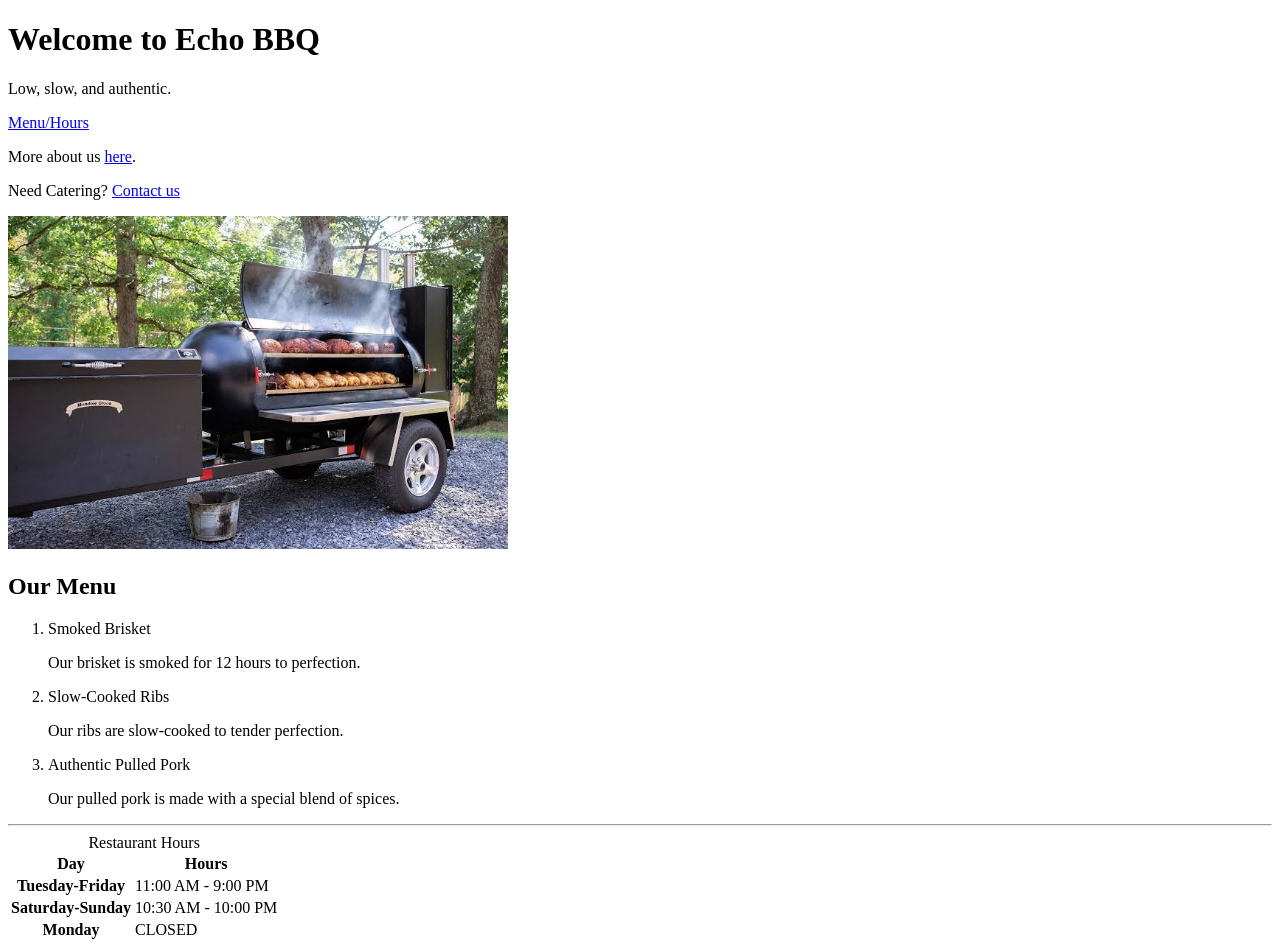
==== index.html @ 164f66e5 "Week 3 Studio assignment" ====
<!DOCTYPE html>
<html lang="en">
    <head>
        <meta charset="UTF-8">
        <meta name="viewport" content="width=device-width, initial-scale=1.0">
        <title>Echo BBQ</title>
    </head>
    <body>
        <h1>Welcome to Echo BBQ</h1>
        <p>Low, slow, and authentic.</p>
        <a href="#main">Menu/Hours</a>
        <p>More about us <a href="pages/about.html">here</a>.</p>
        <p>Need Catering? <a href="pages/contact.html">Contact us</a></p>
        <img
            src="images/smoker.jpg"
            alt="Lots of BBQ meat on a large smoker"
            width="500"
        >
        <main id="main">
        <h2>Our Menu</h2>
        <ol>
            <li>Smoked Brisket</li>
            <p>Our brisket is smoked for 12 hours to perfection.</p>
            <li>Slow-Cooked Ribs</li>
            <p>Our ribs are slow-cooked to tender perfection.</p>
            <li>Authentic Pulled Pork</li>
            <p>Our pulled pork is made with a special blend of spices.</p>
        </ol>
        <hr>
        <table>
            <caption>Restaurant Hours</caption>
            <thead><tr><th scope="col">Day</th><th scope="col">Hours</th></tr></thead>
            <tbody>
                <tr><th scope="row">Tuesday-Friday</th><td>11:00 AM - 9:00 PM</td></tr>
                <tr><th scope="row">Saturday-Sunday</th><td>10:30 AM - 10:00 PM</td></tr>
                <tr><th scope="row">Monday</th><td>CLOSED</td></tr>
            </tbody>
        </table>
    </body>
</html>
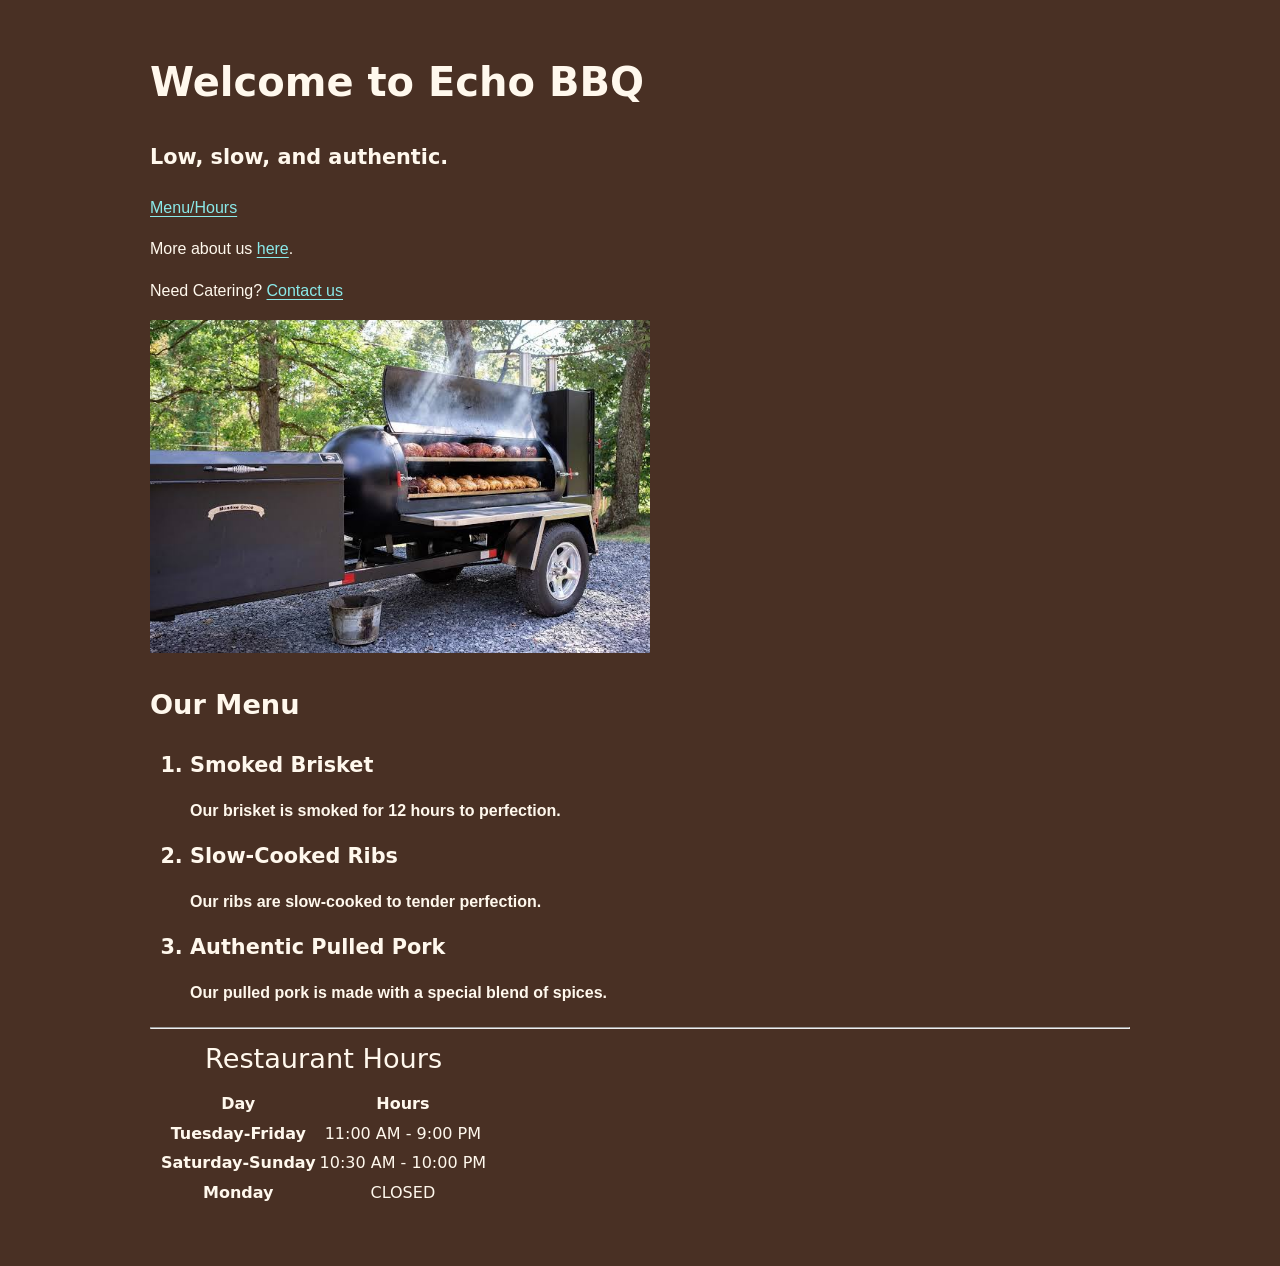
==== commit 47323104: "Added styles.css and updated live pages with styles" ====
--- a/index.html
+++ b/index.html
@@ -3,33 +3,34 @@
     <head>
         <meta charset="UTF-8">
         <meta name="viewport" content="width=device-width, initial-scale=1.0">
-        <title>Echo BBQ</title>
+        <title>Home - Echo BBQ</title>
+        <link rel="stylesheet" href="pages/styles.css">
     </head>
     <body>
-        <h1>Welcome to Echo BBQ</h1>
-        <p>Low, slow, and authentic.</p>
-        <a href="#main">Menu/Hours</a>
-        <p>More about us <a href="pages/about.html">here</a>.</p>
-        <p>Need Catering? <a href="pages/contact.html">Contact us</a></p>
+        <h1 class="h1">Welcome to Echo BBQ</h1>
+        <p class="h3">Low, slow, and authentic.</p>
+        <a class="description" href="#main">Menu/Hours</a>
+        <p class="description">More about us <a href="pages/about.html">here</a>.</p>
+        <p class="description">Need Catering? <a href="pages/contact.html">Contact us</a></p>
         <img
             src="images/smoker.jpg"
             alt="Lots of BBQ meat on a large smoker"
             width="500"
         >
         <main id="main">
-        <h2>Our Menu</h2>
-        <ol>
+        <h2 class="h2">Our Menu</h2>
+        <ol class="h3">
             <li>Smoked Brisket</li>
-            <p>Our brisket is smoked for 12 hours to perfection.</p>
+            <p class="description">Our brisket is smoked for 12 hours to perfection.</p>
             <li>Slow-Cooked Ribs</li>
-            <p>Our ribs are slow-cooked to tender perfection.</p>
+            <p class="description">Our ribs are slow-cooked to tender perfection.</p>
             <li>Authentic Pulled Pork</li>
-            <p>Our pulled pork is made with a special blend of spices.</p>
+            <p class="description">Our pulled pork is made with a special blend of spices.</p>
         </ol>
         <hr>
-        <table>
-            <caption>Restaurant Hours</caption>
-            <thead><tr><th scope="col">Day</th><th scope="col">Hours</th></tr></thead>
+        <table class="table">
+            <caption class="h2">Restaurant Hours</caption>
+            <thead class="table"><tr><th scope="col">Day</th><th scope="col">Hours</th></tr></thead>
             <tbody>
                 <tr><th scope="row">Tuesday-Friday</th><td>11:00 AM - 9:00 PM</td></tr>
                 <tr><th scope="row">Saturday-Sunday</th><td>10:30 AM - 10:00 PM</td></tr>
--- a/pages/styles.css
+++ b/pages/styles.css
@@ -0,0 +1,84 @@
+:root {
+    --color-text: #fff8ed;
+    --color-heading: #e9c58a;
+    --color-3: #bd7838;
+    --color-main: #493024;
+    --color-accent: #8ae9e9;
+    --color-black: #000000;
+    --margin-left: 150px;
+    --margin-right: 150px;
+    --margin-top: 50px;
+    --margin-bottom: 50px;
+    --font-system: system-ui, sans-serif;
+    --font-Georgia: Georgia, sans-serif;
+    --font-bodytext: 1rem;
+    --font-heading: 2.5rem;
+    --font-heading2: 1.7rem;
+    --font-heading3: 1.3rem;
+    --font-line-height: 1.6;
+    --font-weight: bold;
+    --font-weight2: italic;
+
+}
+*, *::before, *::after { box-sizing: border-box; }
+body { 
+  margin-left: var(--margin-left);
+  margin-right: var(--margin-right);
+  margin-top: var(--margin-top);
+  margin-bottom: var(--margin-bottom); 
+  font-family: var(--font-system); 
+  background: var(--color-main); 
+  color: var(--color-text); 
+  font-size: var(--font-bodytext); 
+  line-height: var(--font-line-height); 
+}
+a { 
+  color: var(--color-accent); 
+  text-underline-offset: .2em; 
+}
+:focus-visible { 
+  outline: 3px solid var(--color-3); 
+  outline-offset: 3px; 
+}
+.h1 { 
+  font-size: var(--font-heading); 
+  line-height: var(--font-line-height); 
+}
+.h2 { 
+  font-size: var(--font-heading2); 
+  line-height: var(--font-line-height); 
+}
+.h3 { 
+  font-size: var(--font-heading3); 
+  line-height: var(--font-line-height); 
+  font-weight: var(--font-weight); 
+}
+.description { 
+  font-family: var(--font-Georgia); 
+  font-size: var(--font-bodytext); 
+  font-weight: var(--font-weight2);
+  line-height: var(--font-line-height); 
+}
+.table { 
+  border: 0px solid var(--color-black);
+  background: var(--color-main); 
+  padding: .5rem; 
+  margin-bottom: .5rem; 
+  text-align: center;
+}
+.text {
+    font-family: var(--font-system);
+    font-size: var(--font-bodytext);
+    line-height: 2;
+    text-indent: 5ch;
+}
+.button {
+    background-color: var(--color-3);
+    color: var(--color-text);
+    border: 3px solid var(--color-black);
+    padding: 10px 10px;
+    text-align: center;
+    font-size: 20px;
+    margin: 4px 2px;
+    cursor: pointer;
+}
